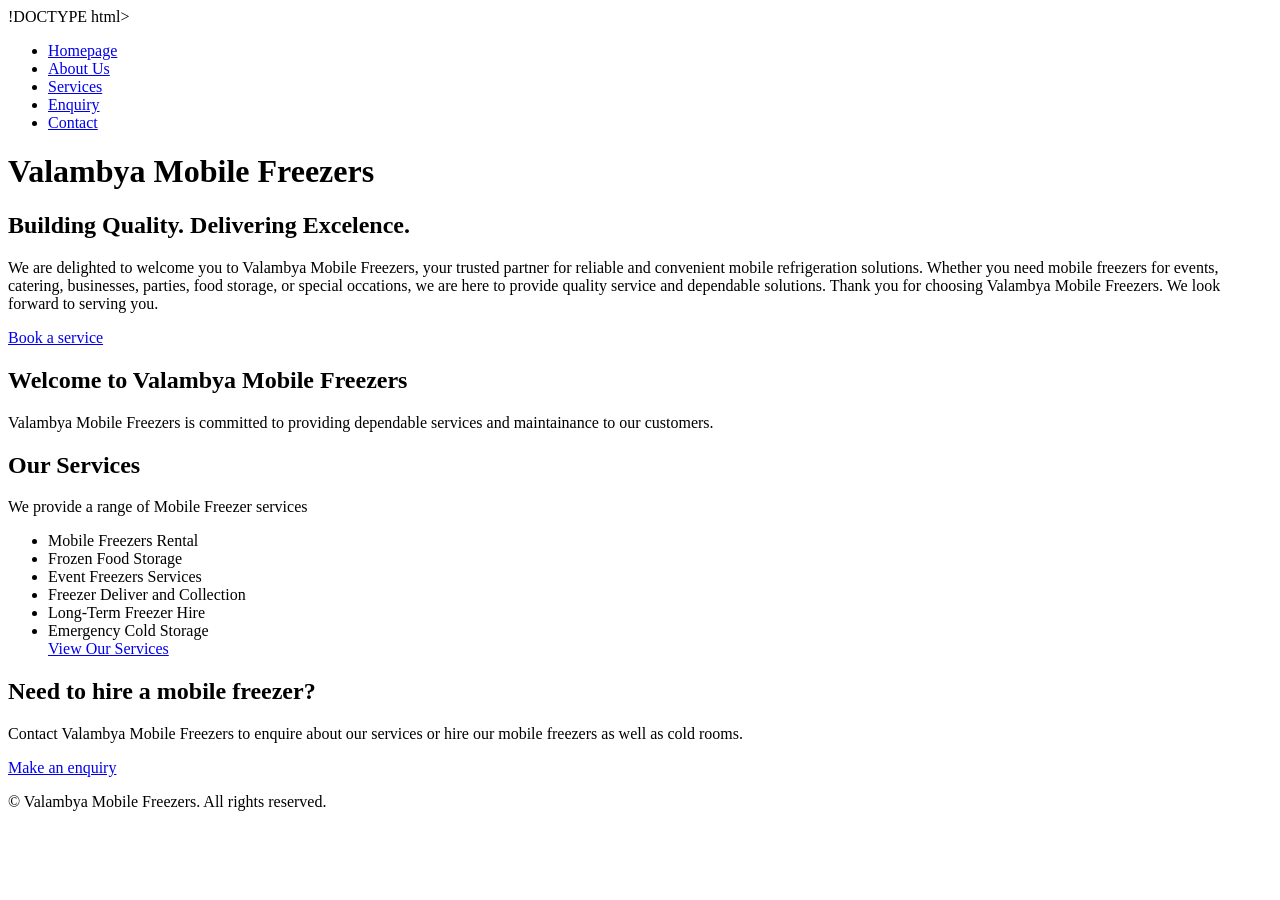
==== index.html @ 1cae8bc1 "Update website" ====
!DOCTYPE html>
<html lang="en">
<head>
    <meta charset="UTF-8">
    <meta name="viewport" content="width=device-width, initial-scale=1.0">
    <title>valambyamobilefreezers</title>
</head>
<body>

    <header>
        
        <!--navigation links-->
        <nav>
            <ul>
                <li><a href="index.html">Homepage</a></li>
                <li><a href="about.html">About Us</a></li>
                <li><a href="services.html">Services</a></li>
                <li><a href="enquiry.html">Enquiry</a></li>
                <li><a href="contact.html">Contact</a></li>
            </ul>
        </nav>

        <h1>Valambya Mobile Freezers</h1>
        
    </header>
    
    <main>
        <section>

            <h2>Building Quality. Delivering Excelence.</h2>

            <p>
                We are delighted to welcome you to Valambya Mobile Freezers, 
                your trusted partner for reliable and convenient mobile 
                refrigeration solutions.

                Whether you need mobile freezers for events, catering, 
                businesses, parties, food storage, or special occations, we are 
                here to provide quality service and dependable solutions.

                Thank you for choosing Valambya Mobile Freezers. We look forward 
                to serving you.
            </p>
            <a href="enquiry.html">Book a service</a>

        </section>

        <section>

            <h2>Welcome to Valambya Mobile Freezers</h2>

            <p>
                Valambya Mobile Freezers is committed to providing dependable services 
                and maintainance to our customers.
            </p>

        </section>

        <section>

            <h2>Our Services</h2>

            <p>
                We provide a range of Mobile Freezer services
            </p>

            <ul>
                <li>Mobile Freezers Rental</li>
                <li>Frozen Food Storage</li>
                <li>Event Freezers Services</li>
                <li>Freezer Deliver and Collection</li>
                <li>Long-Term Freezer Hire</li>
                <li>Emergency Cold Storage</li>

                <a href="services.html">View  Our Services</a>
            </ul>

        </section>

        <section>
            <h2>Need to hire a mobile freezer?</h2>

            <p>
                Contact Valambya Mobile Freezers to enquire about our 
                services or hire our mobile freezers as well as cold rooms.
            </p>

            <a href="enquiry.html">Make an enquiry</a>

        </section>
    </main>

    <footer>

        <p>
            &copy; Valambya Mobile Freezers.
            All rights reserved.
        </p>

    </footer>
    
</body>
</html>
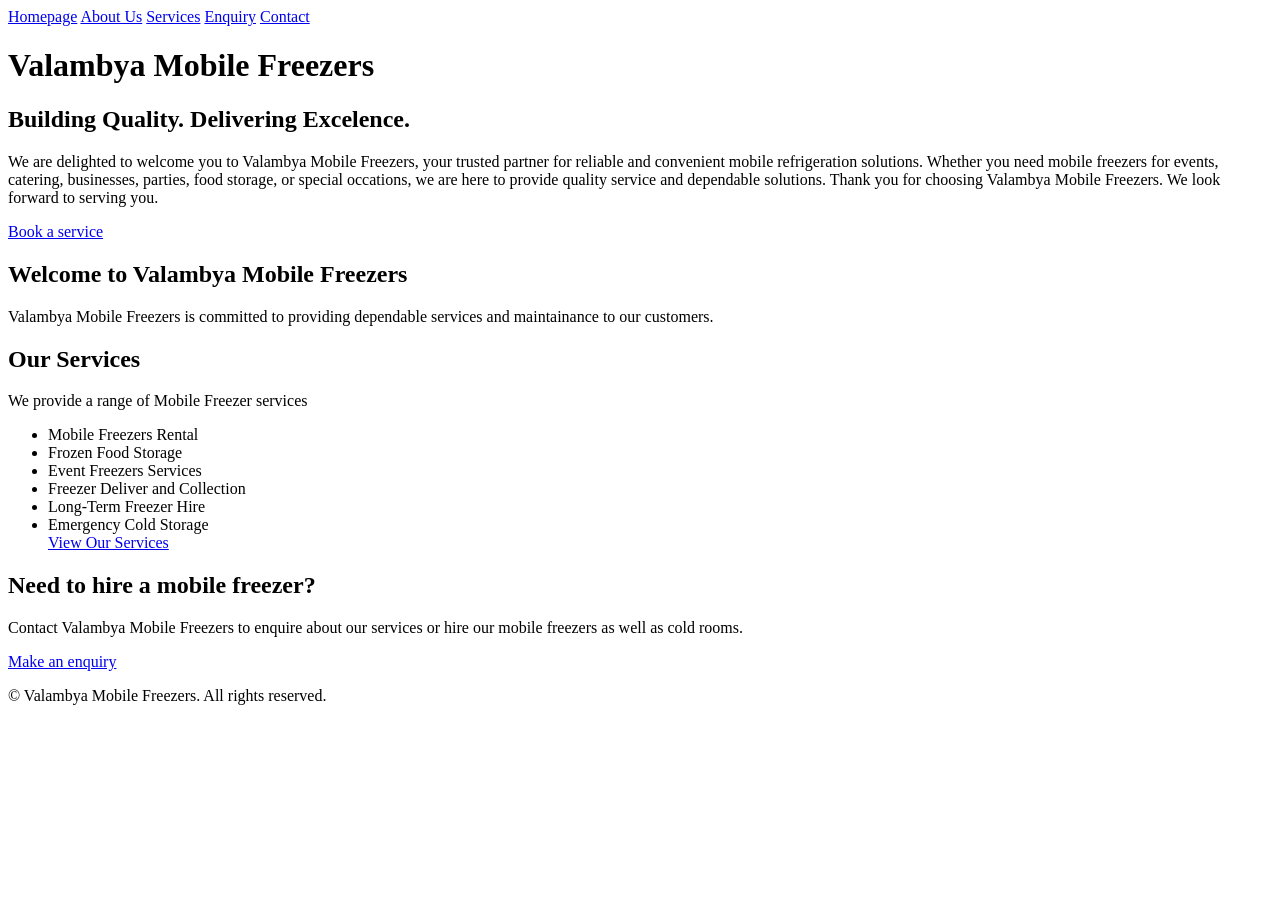
==== commit 7e971b6e: "add changes" ====
--- a/index.html
+++ b/index.html
@@ -1,4 +1,4 @@
-!DOCTYPE html>
+<!DOCTYPE html>
 <html lang="en">
 <head>
     <meta charset="UTF-8">
@@ -11,13 +11,13 @@
         
         <!--navigation links-->
         <nav>
-            <ul>
-                <li><a href="index.html">Homepage</a></li>
-                <li><a href="about.html">About Us</a></li>
-                <li><a href="services.html">Services</a></li>
-                <li><a href="enquiry.html">Enquiry</a></li>
-                <li><a href="contact.html">Contact</a></li>
-            </ul>
+
+                <a href="index.html">Homepage</a>
+                <a href="about.html">About Us</a>
+                <a href="services.html">Services</a>
+                <a href="enquiry.html">Enquiry</a>
+                <a href="contact.html">Contact</a>
+
         </nav>
 
         <h1>Valambya Mobile Freezers</h1>
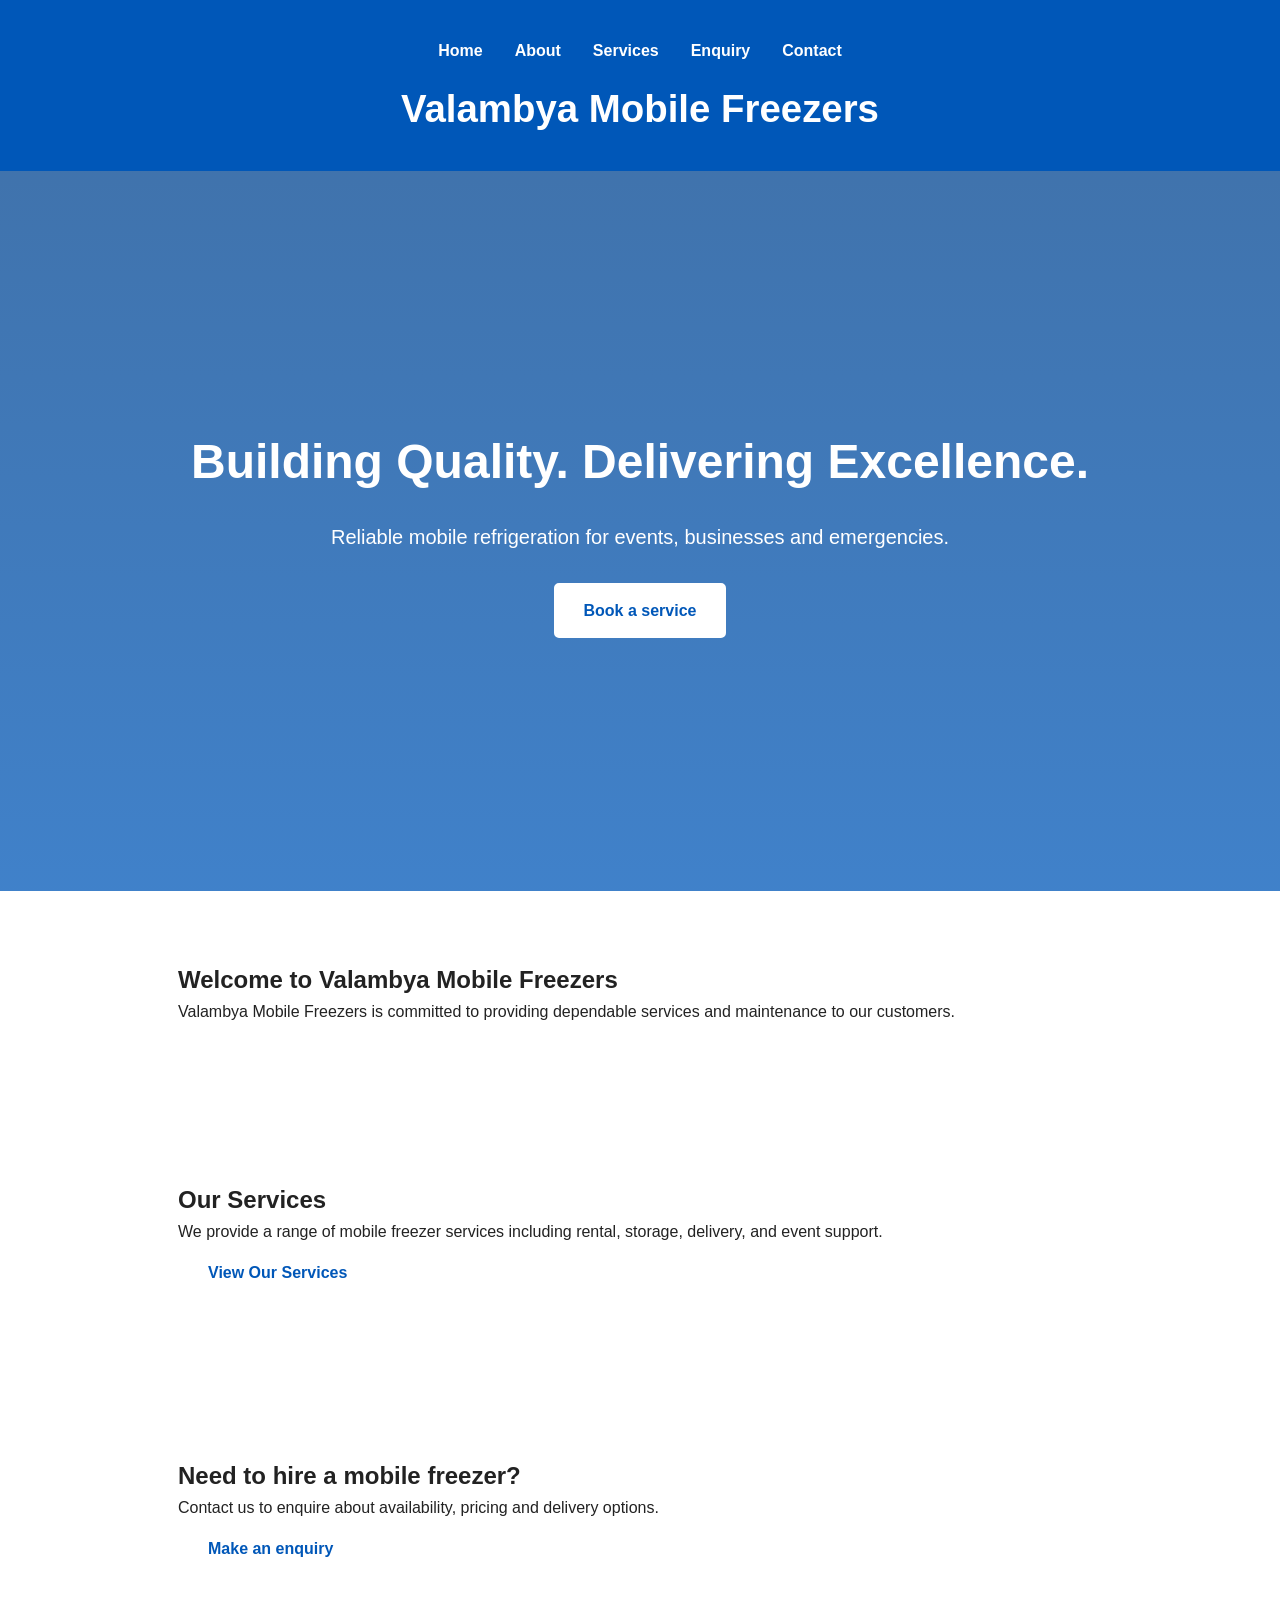
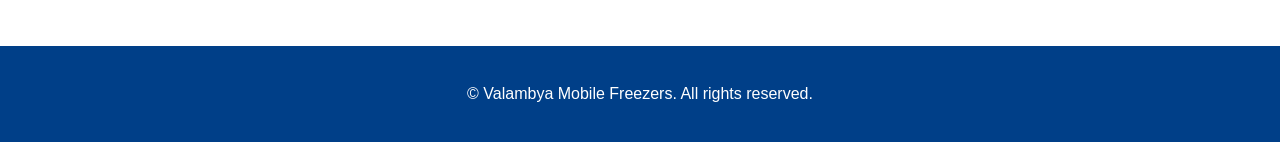
==== commit 6fd3f925: "add changes" ====
--- a/index.html
+++ b/index.html
@@ -4,99 +4,56 @@
     <meta charset="UTF-8">
     <meta name="viewport" content="width=device-width, initial-scale=1.0">
     <title>valambyamobilefreezers</title>
+    <link rel="stylesheet" href="css/style.css">
 </head>
 <body>
-
-    <header>
-        
-        <!--navigation links-->
-        <nav>
-
-                <a href="index.html">Homepage</a>
-                <a href="about.html">About Us</a>
+    <header class="site-header">
+        <div class="container">
+            <div class="site-title">Valambya Mobile Freezers</div>
+            <nav class="site-nav">
+                <a href="index.html">Home</a>
+                <a href="about.html">About</a>
                 <a href="services.html">Services</a>
                 <a href="enquiry.html">Enquiry</a>
                 <a href="contact.html">Contact</a>
+            </nav>
+        </div>
+    </header>
 
-        </nav>
-
-        <h1>Valambya Mobile Freezers</h1>
-        
-    </header>
-    
     <main>
-        <section>
-
-            <h2>Building Quality. Delivering Excelence.</h2>
-
-            <p>
-                We are delighted to welcome you to Valambya Mobile Freezers, 
-                your trusted partner for reliable and convenient mobile 
-                refrigeration solutions.
-
-                Whether you need mobile freezers for events, catering, 
-                businesses, parties, food storage, or special occations, we are 
-                here to provide quality service and dependable solutions.
-
-                Thank you for choosing Valambya Mobile Freezers. We look forward 
-                to serving you.
-            </p>
-            <a href="enquiry.html">Book a service</a>
-
+        <section class="hero">
+            <div class="container">
+                <h1>Building Quality. Delivering Excellence.</h1>
+                <p class="muted">Reliable mobile refrigeration for events, businesses and emergencies.</p>
+                <a class="btn btn-primary" href="enquiry.html">Book a service</a>
+            </div>
         </section>
 
-        <section>
+        <div class="container">
+            <section class="card">
+                <h2>Welcome to Valambya Mobile Freezers</h2>
+                <p>Valambya Mobile Freezers is committed to providing dependable services and maintenance to our customers.</p>
+            </section>
 
-            <h2>Welcome to Valambya Mobile Freezers</h2>
+            <section class="card" style="margin-top:1rem;">
+                <h2>Our Services</h2>
+                <p>We provide a range of mobile freezer services including rental, storage, delivery, and event support.</p>
+                <a class="btn btn-outline" href="services.html">View Our Services</a>
+            </section>
 
-            <p>
-                Valambya Mobile Freezers is committed to providing dependable services 
-                and maintainance to our customers.
-            </p>
+            <section class="card" style="margin-top:1rem;">
+                <h2>Need to hire a mobile freezer?</h2>
+                <p>Contact us to enquire about availability, pricing and delivery options.</p>
+                <a class="btn btn-primary" href="enquiry.html">Make an enquiry</a>
+            </section>
+        </div>
 
-        </section>
-
-        <section>
-
-            <h2>Our Services</h2>
-
-            <p>
-                We provide a range of Mobile Freezer services
-            </p>
-
-            <ul>
-                <li>Mobile Freezers Rental</li>
-                <li>Frozen Food Storage</li>
-                <li>Event Freezers Services</li>
-                <li>Freezer Deliver and Collection</li>
-                <li>Long-Term Freezer Hire</li>
-                <li>Emergency Cold Storage</li>
-
-                <a href="services.html">View  Our Services</a>
-            </ul>
-
-        </section>
-
-        <section>
-            <h2>Need to hire a mobile freezer?</h2>
-
-            <p>
-                Contact Valambya Mobile Freezers to enquire about our 
-                services or hire our mobile freezers as well as cold rooms.
-            </p>
-
-            <a href="enquiry.html">Make an enquiry</a>
-
-        </section>
     </main>
 
-    <footer>
-
-        <p>
-            &copy; Valambya Mobile Freezers.
-            All rights reserved.
-        </p>
-
+    <footer class="site-footer">
+        <div class="container">
+            <p>&copy; Valambya Mobile Freezers. All rights reserved.</p>
+        </div>
     </footer>
     
 </body>
--- a/css/style.css
+++ b/css/style.css
@@ -0,0 +1,398 @@
+* {
+    margin: 0;
+    padding: 0;
+    box-sizing: border-box;
+}
+
+body {
+    font-family: Arial, Helvetica, sans-serif;
+    background-color: #ffffff;
+    color: #222222;
+    line-height: 1.6;
+}
+
+/* ---------- HEADER ---------- */
+
+header {
+    background-color: #0057b8;
+    color: #ffffff;
+    padding: 20px 8%;
+    display: flex;
+    justify-content: space-between;
+    align-items: center;
+    position: sticky;
+    top: 0;
+    z-index: 1000;
+}
+
+.logo {
+    font-size: 26px;
+    font-weight: bold;
+    letter-spacing: 1px;
+}
+
+.logo span {
+    color: #ffffff;
+}
+
+/* ---------- NAVIGATION ---------- */
+
+nav ul {
+    list-style: none;
+    display: flex;
+    gap: 25px;
+}
+
+nav ul li a {
+    color: #ffffff;
+    text-decoration: none;
+    font-weight: bold;
+    transition: 0.3s;
+}
+
+nav ul li a:hover {
+    color: #cce6ff;
+}
+
+/* ---------- HERO SECTION ---------- */
+
+.hero {
+    min-height: 80vh;
+    background: linear-gradient(
+        rgba(0, 68, 145, 0.75),
+        rgba(0, 87, 184, 0.75)
+    );
+    display: flex;
+    align-items: center;
+    justify-content: center;
+    text-align: center;
+    color: #ffffff;
+    padding: 60px 20px;
+}
+
+.hero-content {
+    max-width: 800px;
+}
+
+.hero h1 {
+    font-size: 48px;
+    margin-bottom: 20px;
+    font-weight: bold;
+}
+
+.hero p {
+    font-size: 20px;
+    margin-bottom: 30px;
+}
+
+/* ---------- BUTTONS ---------- */
+
+.btn {
+    display: inline-block;
+    background-color: #ffffff;
+    color: #0057b8;
+    padding: 13px 28px;
+    border-radius: 5px;
+    text-decoration: none;
+    font-weight: bold;
+    border: 2px solid #ffffff;
+    transition: 0.3s;
+}
+
+.btn:hover {
+    background-color: #0057b8;
+    color: #ffffff;
+}
+
+/* ---------- SECTIONS ---------- */
+
+section {
+    padding: 70px 8%;
+}
+
+.section-title {
+    text-align: center;
+    color: #0057b8;
+    font-size: 32px;
+    margin-bottom: 15px;
+}
+
+.section-text {
+    max-width: 800px;
+    margin: 0 auto 40px;
+    text-align: center;
+    color: #555555;
+}
+
+/* ---------- ABOUT ---------- */
+
+.about {
+    background-color: #ffffff;
+}
+
+.about-container {
+    max-width: 1100px;
+    margin: auto;
+    display: flex;
+    gap: 40px;
+    align-items: center;
+}
+
+.about-content {
+    flex: 1;
+}
+
+.about-content h2 {
+    color: #0057b8;
+    margin-bottom: 15px;
+}
+
+.about-content p {
+    margin-bottom: 15px;
+}
+
+/* ---------- SERVICES ---------- */
+
+.services {
+    background-color: #f2f8ff;
+}
+
+.services-container {
+    max-width: 1200px;
+    margin: auto;
+    display: grid;
+    grid-template-columns: repeat(3, 1fr);
+    gap: 25px;
+}
+
+.service-card {
+    background-color: #ffffff;
+    padding: 30px;
+    text-align: center;
+    border-radius: 8px;
+    border: 1px solid #d6e9ff;
+    box-shadow: 0 4px 12px rgba(0, 87, 184, 0.10);
+    transition: 0.3s;
+}
+
+.service-card:hover {
+    transform: translateY(-5px);
+    box-shadow: 0 8px 20px rgba(0, 87, 184, 0.20);
+}
+
+.service-card h3 {
+    color: #0057b8;
+    margin-bottom: 12px;
+}
+
+.service-card p {
+    color: #555555;
+}
+
+/* ---------- PRODUCTS ---------- */
+
+.products {
+    background-color: #ffffff;
+}
+
+.products-container {
+    max-width: 1200px;
+    margin: auto;
+    display: grid;
+    grid-template-columns: repeat(3, 1fr);
+    gap: 25px;
+}
+
+.product-card {
+    background-color: #ffffff;
+    border: 1px solid #d6e9ff;
+    border-radius: 8px;
+    overflow: hidden;
+    text-align: center;
+    box-shadow: 0 4px 12px rgba(0, 87, 184, 0.10);
+}
+
+.product-card img {
+    width: 100%;
+    height: 220px;
+    object-fit: cover;
+}
+
+.product-card-content {
+    padding: 20px;
+}
+
+.product-card h3 {
+    color: #0057b8;
+    margin-bottom: 10px;
+}
+
+/* ---------- CONTACT ---------- */
+
+.contact {
+    background-color: #f2f8ff;
+}
+
+.contact-container {
+    max-width: 900px;
+    margin: auto;
+}
+
+.contact-form {
+    background-color: #ffffff;
+    padding: 35px;
+    border-radius: 8px;
+    box-shadow: 0 4px 15px rgba(0, 87, 184, 0.10);
+}
+
+.form-group {
+    margin-bottom: 20px;
+}
+
+.form-group label {
+    display: block;
+    margin-bottom: 7px;
+    font-weight: bold;
+    color: #0057b8;
+}
+
+.form-group input,
+.form-group textarea,
+.form-group select {
+    width: 100%;
+    padding: 12px;
+    border: 1px solid #b8d8f5;
+    border-radius: 5px;
+    font-size: 16px;
+    outline: none;
+}
+
+.form-group input:focus,
+.form-group textarea:focus,
+.form-group select:focus {
+    border-color: #0057b8;
+}
+
+.form-group textarea {
+    min-height: 150px;
+    resize: vertical;
+}
+
+.submit-btn {
+    background-color: #0057b8;
+    color: #ffffff;
+    padding: 13px 30px;
+    border: none;
+    border-radius: 5px;
+    cursor: pointer;
+    font-weight: bold;
+    font-size: 16px;
+}
+
+.submit-btn:hover {
+    background-color: #003f88;
+}
+
+/* ---------- FOOTER ---------- */
+
+footer {
+    background-color: #003f88;
+    color: #ffffff;
+    text-align: center;
+    padding: 30px 20px;
+}
+
+footer p {
+    margin: 5px 0;
+}
+
+footer a {
+    color: #ffffff;
+    text-decoration: none;
+}
+
+footer a:hover {
+    color: #cce6ff;
+}
+
+/* ---------- MOBILE RESPONSIVENESS ---------- */
+
+@media (max-width: 768px) {
+
+    header {
+        flex-direction: column;
+        gap: 15px;
+        text-align: center;
+    }
+
+    nav ul {
+        flex-direction: column;
+        gap: 10px;
+    }
+
+    .hero h1 {
+        font-size: 36px;
+    }
+
+    .hero p {
+        font-size: 18px;
+    }
+
+    .about-container {
+        flex-direction: column;
+    }
+
+    .services-container,
+    .products-container {
+        grid-template-columns: 1fr;
+    }
+
+    section {
+        padding: 50px 5%;
+    }
+
+    .section-title {
+        font-size: 28px;
+    }
+}
+
+/* ---------- TABLET & PHONE BREAKPOINTS ---------- */
+/* Tablet: <= 1024px */
+@media (max-width:1024px) {
+    .hero h1 { font-size: 40px; }
+    .hero p { font-size: 18px; }
+    .services-container, .products-container { grid-template-columns: repeat(2, 1fr); gap:18px; }
+    .about-container { gap: 24px; }
+    .site-title { font-size: 2rem; }
+    section { padding: 60px 6%; }
+}
+
+/* Phone: <= 600px */
+@media (max-width:600px) {
+    header, .site-header .container { padding:12px 4%; }
+    .hero { padding:40px 12px; }
+    .hero h1 { font-size: 28px; }
+    .hero p { font-size: 15px; }
+    .services-container, .products-container { grid-template-columns: 1fr; }
+    .about-container { flex-direction:column; }
+    .site-nav { flex-direction:column; gap:8px; }
+    .site-nav a { padding:8px 10px; }
+    .site-title { font-size: 1.6rem; }
+    section { padding: 28px 5%; }
+    .btn, .btn-primary, .btn-outline, .submit-btn { width:100%; display:inline-block; text-align:center; }
+    .product-card img { height:180px; }
+}
+
+/* ---------- HEADER LAYOUT TWEAKS ---------- */
+.container { width:90%; max-width:1100px; margin:0 auto; }
+
+.site-header .container { display:flex; flex-direction:column; align-items:center; justify-content:center; gap:8px; padding:12px 0; }
+.site-nav { order:1; display:flex; gap:1rem; justify-content:center; }
+.site-nav a { color:#ffffff; text-decoration:none; font-weight:700; padding:6px 8px; }
+.site-nav a:hover { color:#cce6ff; }
+.site-title { order:2; font-size:2.4rem; font-weight:800; color:#ffffff; margin:0; }
+
+@media (max-width:768px) {
+    .site-title { font-size:1.8rem; }
+    .site-nav { flex-wrap:wrap; }
+}
